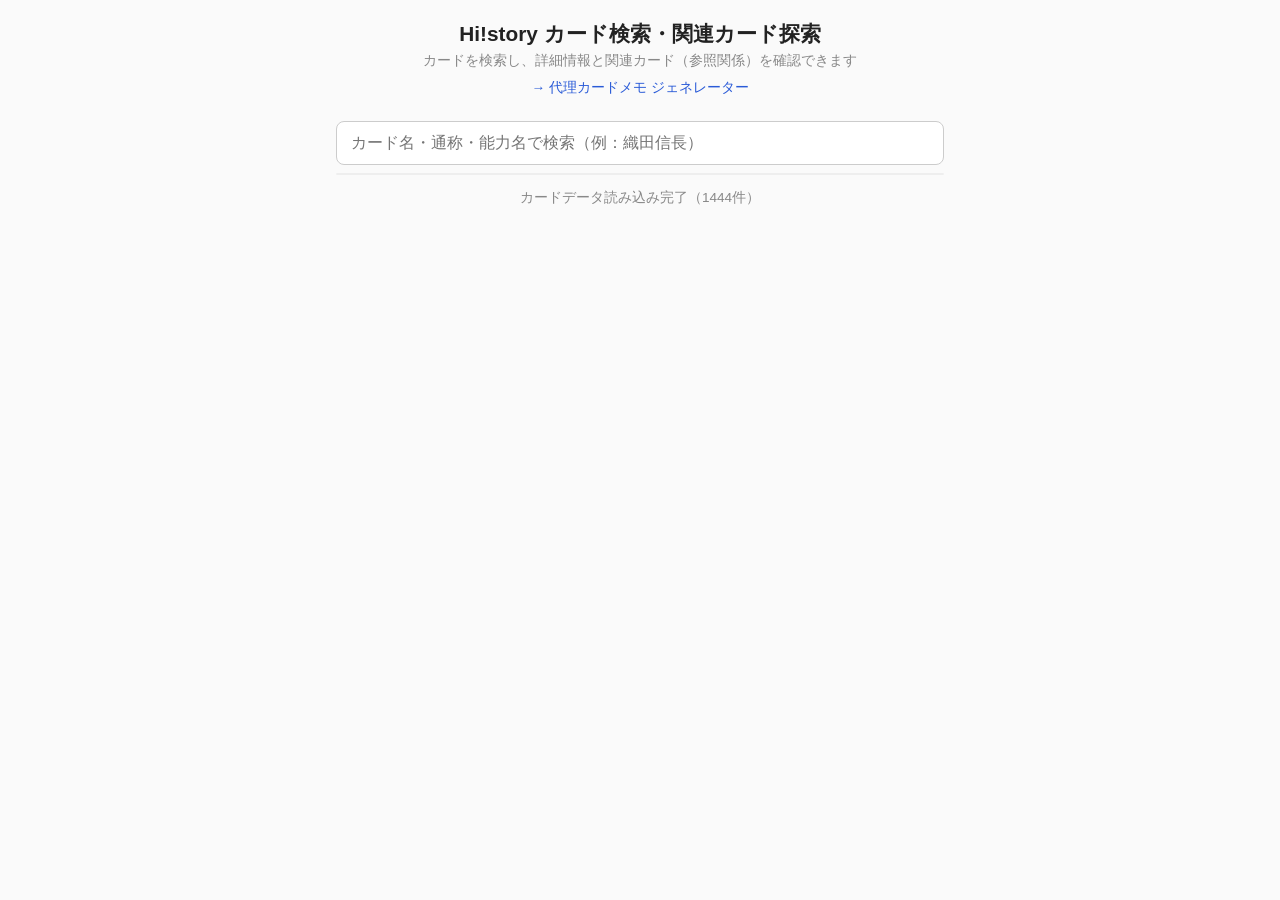
==== explorer.html @ f312f0a3 "[add]explorer page" ====
<!DOCTYPE html>
<html lang="ja">
<head>
<meta charset="UTF-8" />
<meta name="viewport" content="width=device-width, initial-scale=1.0" />
<title>Hi!story カード検索・関連カード探索</title>
<link rel="stylesheet" href="style.css" />
</head>
<body>
  <header>
    <h1>Hi!story カード検索・関連カード探索</h1>
    <p class="sub">カードを検索し、詳細情報と関連カード（参照関係）を確認できます</p>
    <nav class="app-nav"><a href="index.html">→ 代理カードメモ ジェネレーター</a></nav>
  </header>

  <main>
    <section class="search-section">
      <input id="searchBox" type="text" placeholder="カード名・通称・能力名で検索（例：織田信長）" autocomplete="off" />
      <ul id="results" class="results"></ul>
      <p id="status" class="status"></p>
    </section>
  </main>

  <script src="common.js"></script>
  <script src="explorer.js"></script>
</body>
</html>
---- style.css ----
:root {
  --border: #222;
  --muted: #888;
  --bg: #fafafa;
  --accent: #2a5bd7;
}

* { box-sizing: border-box; }

body {
  font-family: "Hiragino Sans", "Noto Sans JP", "Yu Gothic", sans-serif;
  margin: 0;
  background: var(--bg);
  color: #222;
}

header {
  padding: 20px 16px 8px;
  text-align: center;
}

header h1 { font-size: 1.3rem; margin: 0 0 4px; }
header .sub { color: var(--muted); font-size: 0.85rem; margin: 0; }
.app-nav { margin-top: 8px; }
.app-nav a { color: var(--accent); font-size: 0.85rem; text-decoration: none; }
.app-nav a:hover { text-decoration: underline; }

main {
  max-width: 640px;
  margin: 0 auto;
  padding: 16px;
  display: flex;
  flex-direction: column;
  gap: 24px;
}

#searchBox {
  width: 100%;
  padding: 12px 14px;
  font-size: 1rem;
  border: 1px solid #ccc;
  border-radius: 8px;
}

.results {
  list-style: none;
  margin: 8px 0 0;
  padding: 0;
  max-height: 320px;
  overflow-y: auto;
  border: 1px solid #eee;
  border-radius: 8px;
}

.results li {
  padding: 10px 12px;
  border-bottom: 1px solid #f0f0f0;
  display: flex;
  justify-content: space-between;
  align-items: center;
  gap: 8px;
}
.results li:last-child { border-bottom: none; }

.results .name { font-weight: 600; }
.results .alias { color: var(--muted); font-size: 0.8rem; margin-right: 6px; }
.results .effect-summary { color: var(--accent); font-size: 0.78rem; margin-top: 2px; }

.ref-toggle {
  background: #eee;
  color: #333;
}

.ref-panel {
  margin-top: 10px;
  padding: 10px 12px;
  background: #f4f5f7;
  border-radius: 8px;
  font-size: 0.82rem;
}

.ref-empty { color: var(--muted); margin: 0; }

.ref-block { margin-bottom: 10px; }
.ref-block:last-child { margin-bottom: 0; }

.ref-heading {
  font-weight: 600;
  font-size: 0.78rem;
  color: #444;
  margin-bottom: 4px;
}

.ref-list { list-style: none; margin: 0; padding: 0; }
.ref-list > li { margin-bottom: 6px; }

.ref-token { font-weight: 600; font-size: 0.8rem; }
.ref-tag {
  font-size: 0.68rem;
  background: #ddd;
  color: #555;
  border-radius: 4px;
  padding: 1px 6px;
  margin-left: 6px;
}

.ref-targets { list-style: none; margin: 4px 0 0; padding: 0 0 0 10px; }
.ref-targets > li {
  display: flex;
  align-items: center;
  justify-content: space-between;
  gap: 8px;
  padding: 4px 0;
  border-bottom: 1px dashed #ddd;
}
.ref-targets > li:last-child { border-bottom: none; }

.ref-name { font-weight: 500; margin-right: 6px; }
.ref-effect { color: var(--muted); font-size: 0.75rem; }
.ref-more { color: var(--muted); font-size: 0.75rem; padding: 4px 0; }

.ref-add {
  background: var(--accent);
  color: white;
  border: none;
  border-radius: 6px;
  padding: 3px 10px;
  font-size: 0.75rem;
  cursor: pointer;
  flex-shrink: 0;
}

/* ---- explorer.html: カード詳細パネル ---- */
.detail-toggle { color: var(--muted); font-size: 0.8rem; flex-shrink: 0; white-space: nowrap; }

.card-detail { margin-bottom: 12px; }

.detail-row { display: flex; justify-content: space-between; align-items: center; margin-bottom: 8px; }
.detail-badge {
  border: 2px solid #222;
  border-radius: 6px;
  padding: 2px 10px;
  font-weight: 600;
  font-size: 0.85rem;
}
.detail-adp { font-weight: 600; font-size: 0.9rem; }

.detail-attr { color: var(--muted); font-size: 0.8rem; margin-bottom: 10px; }

.detail-effect { margin-bottom: 10px; }
.detail-effect-name { font-weight: 700; font-size: 0.88rem; }
.detail-mark { font-size: 0.72rem; color: #3c3c3c; margin-left: 6px; }
.detail-effect-body { font-size: 0.82rem; line-height: 1.5; margin-top: 4px; white-space: pre-line; }

.detail-flavor {
  font-size: 0.78rem;
  color: #646464;
  border: 1px solid #ccc;
  border-radius: 6px;
  padding: 8px 10px;
  margin-bottom: 10px;
  white-space: pre-line;
}

.print-list { list-style: none; margin: 0; padding: 0; font-size: 0.78rem; color: #444; }
.print-list li { padding: 2px 0; }

.results button, .queue button {
  border: none;
  background: var(--accent);
  color: white;
  padding: 6px 12px;
  border-radius: 6px;
  font-size: 0.85rem;
  cursor: pointer;
}

.queue {
  list-style: none;
  margin: 8px 0 0;
  padding: 0;
}

.queue li {
  display: flex;
  align-items: center;
  gap: 10px;
  padding: 8px 0;
  border-bottom: 1px solid #eee;
}

.queue input[type="number"] {
  width: 56px;
  padding: 4px 6px;
  border: 1px solid #ccc;
  border-radius: 6px;
}

.queue .remove {
  background: #d84343;
  margin-left: auto;
}

.hint { color: var(--muted); font-size: 0.8rem; }

#generateBtn {
  width: 100%;
  padding: 14px;
  font-size: 1rem;
  border: none;
  border-radius: 8px;
  background: var(--accent);
  color: white;
  cursor: pointer;
}
#generateBtn:disabled { background: #bbb; cursor: not-allowed; }

.status { text-align: center; color: var(--muted); font-size: 0.85rem; min-height: 1.2em; }
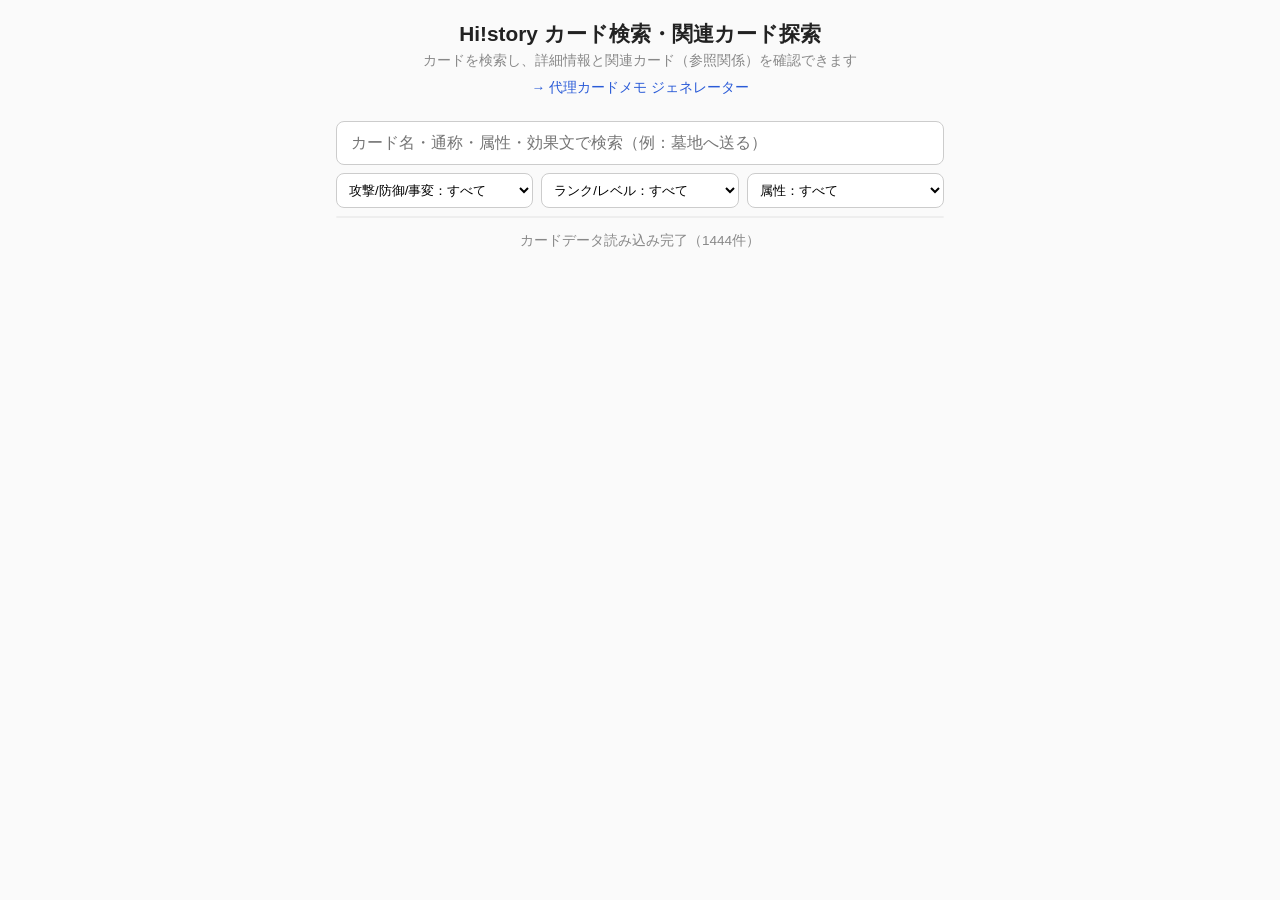
==== commit dfa95e0f: "[update]検索条件の追加" ====
--- a/explorer.html
+++ b/explorer.html
@@ -15,7 +15,12 @@
 
   <main>
     <section class="search-section">
-      <input id="searchBox" type="text" placeholder="カード名・通称・能力名で検索（例：織田信長）" autocomplete="off" />
+      <input id="searchBox" type="text" placeholder="カード名・通称・属性・効果文で検索（例：墓地へ送る）" autocomplete="off" />
+      <div class="filter-row">
+        <select id="filterAttackDefense"><option value="">攻撃/防御/事変：すべて</option></select>
+        <select id="filterRank"><option value="">ランク/レベル：すべて</option></select>
+        <select id="filterAttribute"><option value="">属性：すべて</option></select>
+      </div>
       <ul id="results" class="results"></ul>
       <p id="status" class="status"></p>
     </section>
--- a/style.css
+++ b/style.css
@@ -40,6 +40,22 @@
   font-size: 1rem;
   border: 1px solid #ccc;
   border-radius: 8px;
+}
+
+.filter-row {
+  display: flex;
+  gap: 8px;
+  margin-top: 8px;
+  flex-wrap: wrap;
+}
+.filter-row select {
+  flex: 1 1 30%;
+  min-width: 110px;
+  padding: 8px 8px;
+  font-size: 0.82rem;
+  border: 1px solid #ccc;
+  border-radius: 8px;
+  background: white;
 }
 
 .results {
@@ -65,6 +81,16 @@
 .results .name { font-weight: 600; }
 .results .alias { color: var(--muted); font-size: 0.8rem; margin-right: 6px; }
 .results .effect-summary { color: var(--accent); font-size: 0.78rem; margin-top: 2px; }
+.results .match-snippet { color: #555; font-size: 0.76rem; margin-top: 3px; }
+.results .match-field {
+  display: inline-block;
+  background: #eee;
+  color: #555;
+  border-radius: 4px;
+  padding: 0 6px;
+  font-size: 0.68rem;
+  margin-right: 6px;
+}
 
 .ref-toggle {
   background: #eee;
@@ -109,11 +135,23 @@
   display: flex;
   align-items: center;
   justify-content: space-between;
+  flex-wrap: wrap;
   gap: 8px;
   padding: 4px 0;
   border-bottom: 1px dashed #ddd;
 }
 .ref-targets > li:last-child { border-bottom: none; }
+.ref-targets > li[data-name]:hover { background: rgba(42, 91, 215, 0.06); }
+
+.nested-detail {
+  width: 100%;
+  margin: 8px 0 4px;
+  padding: 10px 12px;
+  background: #fff;
+  border-left: 3px solid var(--accent);
+  border-radius: 0 8px 8px 0;
+  cursor: default;
+}
 
 .ref-name { font-weight: 500; margin-right: 6px; }
 .ref-effect { color: var(--muted); font-size: 0.75rem; }
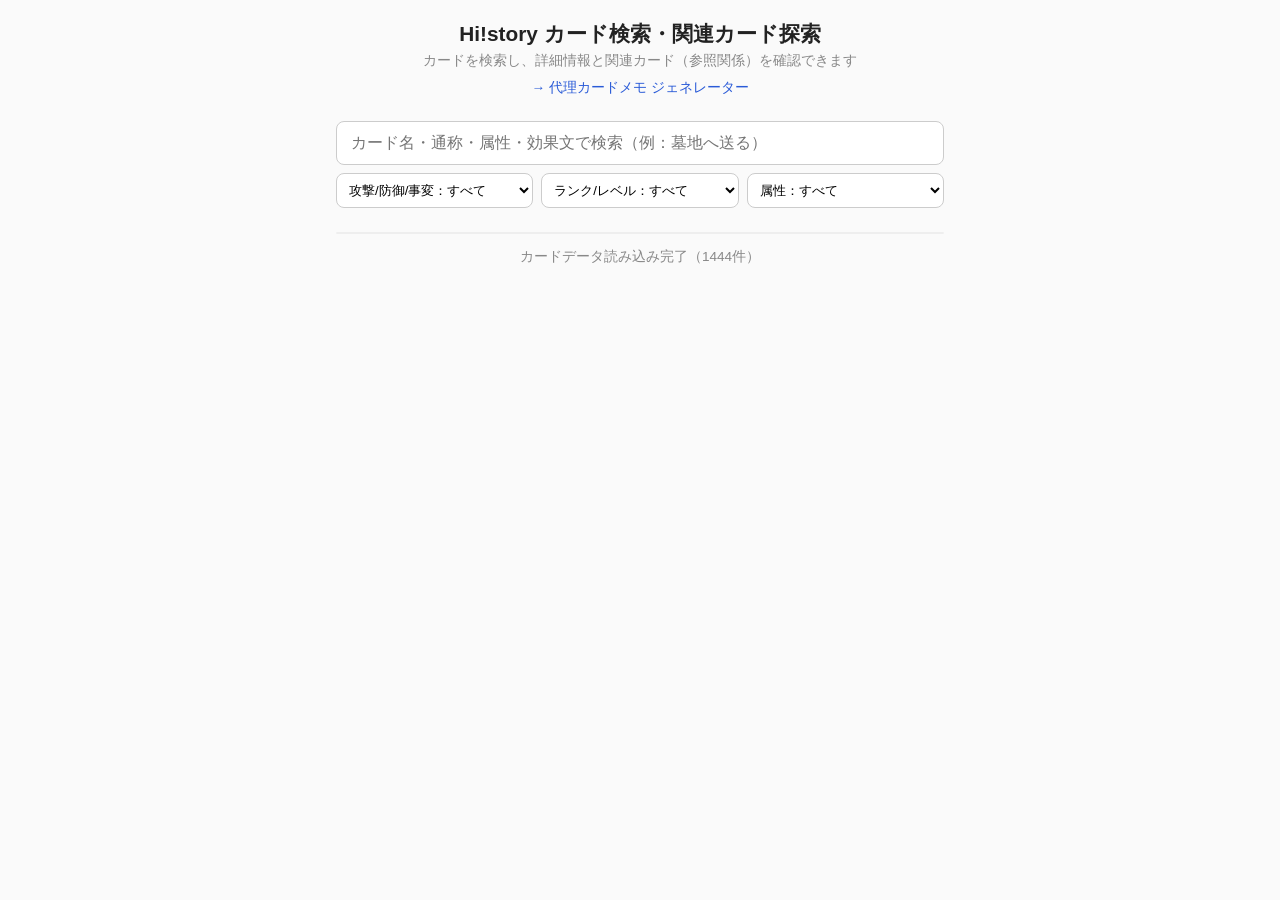
==== commit 8e873b06: "[add]CSV INPORT" ====
--- a/explorer.html
+++ b/explorer.html
@@ -21,6 +21,7 @@
         <select id="filterRank"><option value="">ランク/レベル：すべて</option></select>
         <select id="filterAttribute"><option value="">属性：すべて</option></select>
       </div>
+      <p id="resultCount" class="result-count"></p>
       <ul id="results" class="results"></ul>
       <p id="status" class="status"></p>
     </section>
--- a/style.css
+++ b/style.css
@@ -254,3 +254,38 @@
 #generateBtn:disabled { background: #bbb; cursor: not-allowed; }
 
 .status { text-align: center; color: var(--muted); font-size: 0.85rem; min-height: 1.2em; }
+.result-count { text-align: right; color: var(--muted); font-size: 0.85rem; min-height: 1.2em; margin: 0 0 4px; }
+.result-count.truncated { color: var(--accent, #b45309); font-weight: 600; }
+
+.csv-toggle {
+  width: 100%;
+  text-align: left;
+  border: 1px solid #ccc;
+  background: #fff;
+  color: #222;
+  padding: 10px 14px;
+  border-radius: 8px;
+  font-size: 0.9rem;
+  cursor: pointer;
+}
+.csv-panel { margin-top: 10px; }
+.csv-panel textarea {
+  width: 100%;
+  font-family: monospace;
+  font-size: 0.75rem;
+  padding: 10px;
+  border: 1px solid #ccc;
+  border-radius: 6px;
+  resize: vertical;
+  margin: 8px 0;
+}
+.csv-panel button {
+  border: none;
+  background: var(--accent);
+  color: white;
+  padding: 8px 14px;
+  border-radius: 6px;
+  font-size: 0.85rem;
+  cursor: pointer;
+}
+.csv-missing { color: #b45309; font-size: 0.78rem; margin-top: 4px; }
